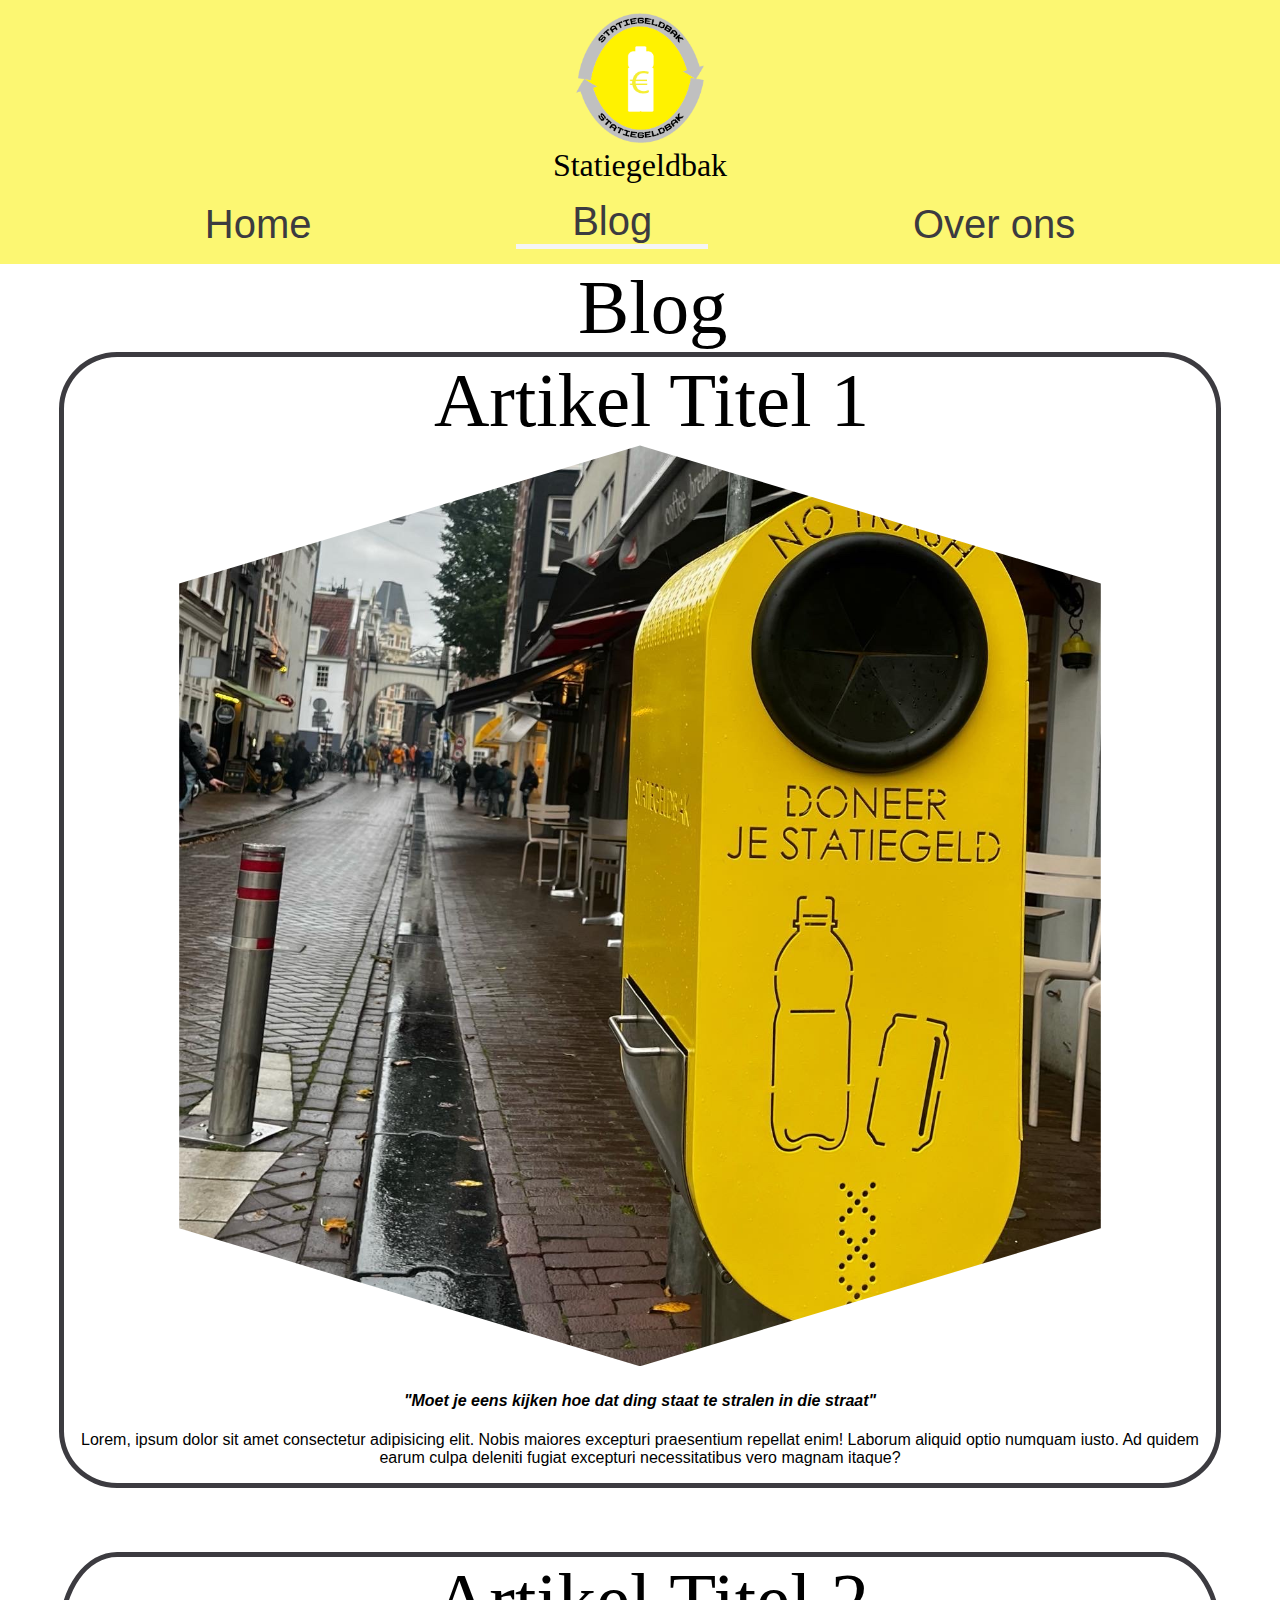
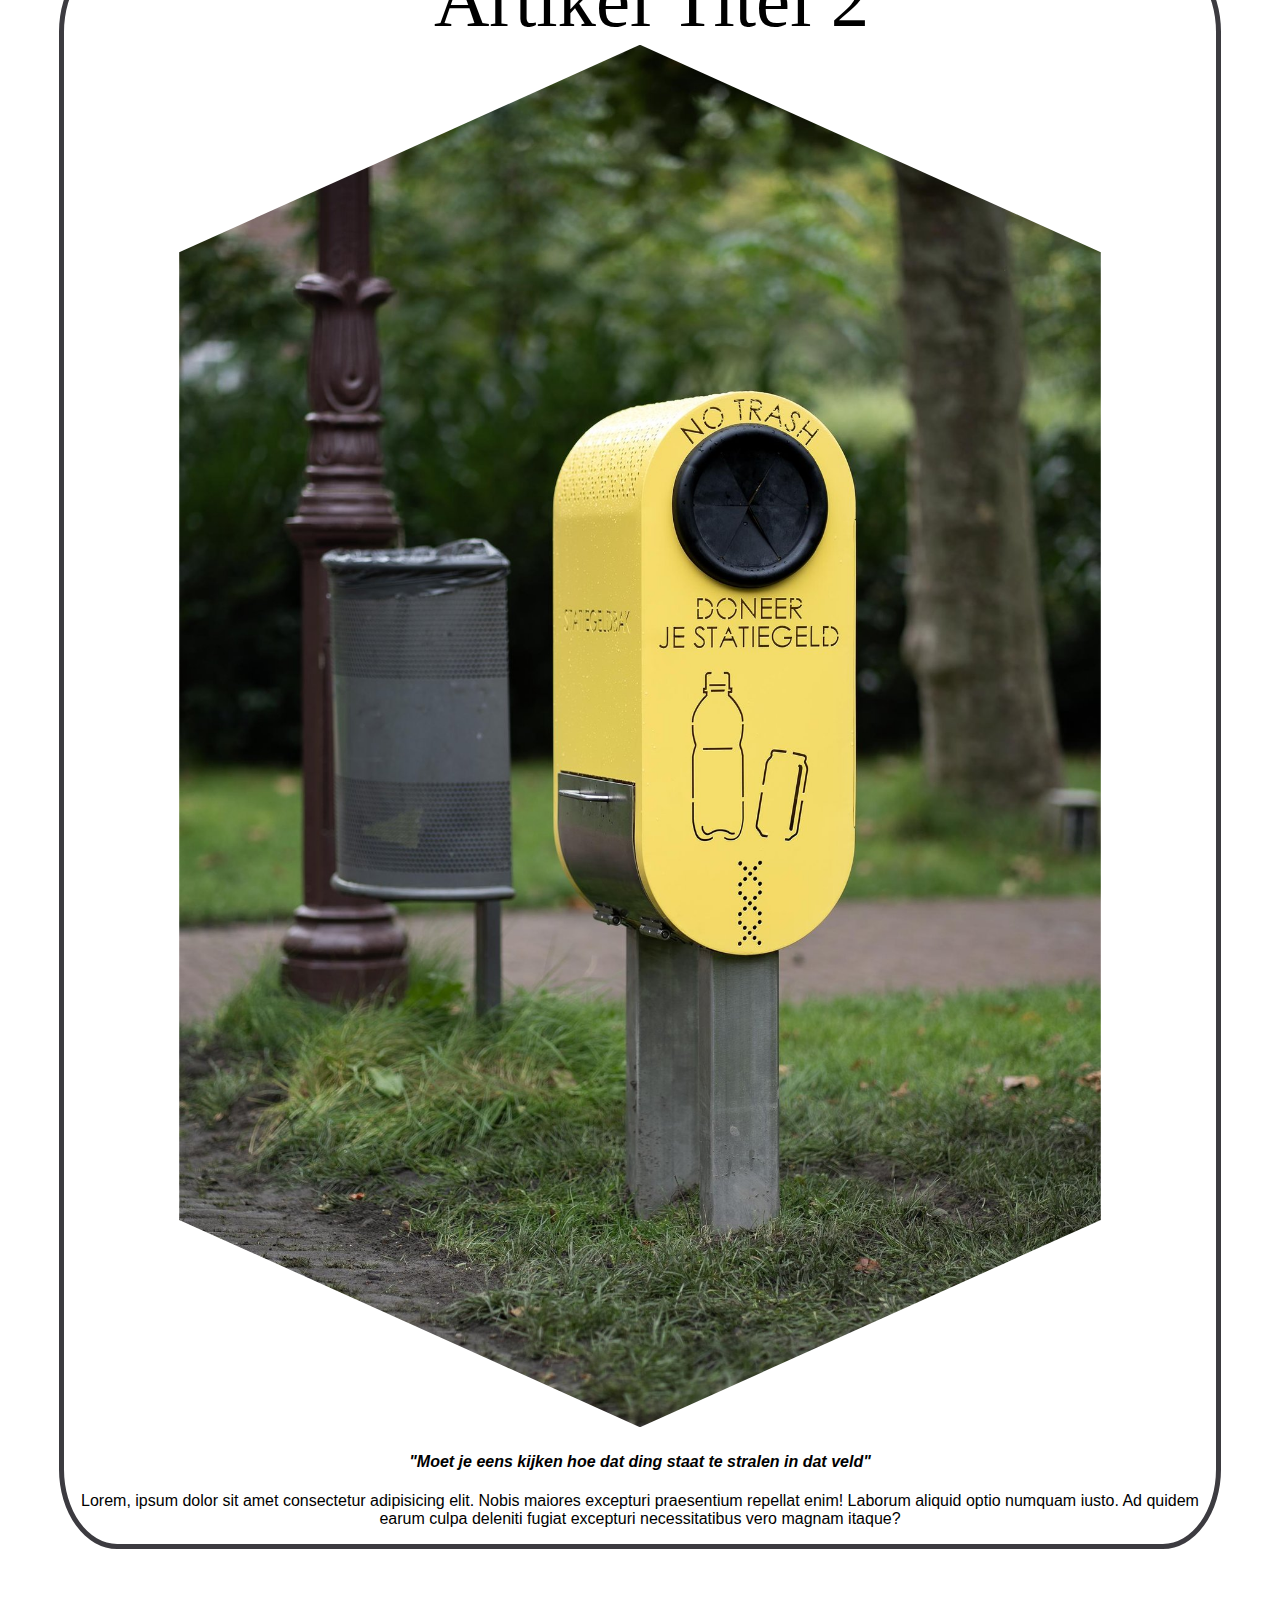
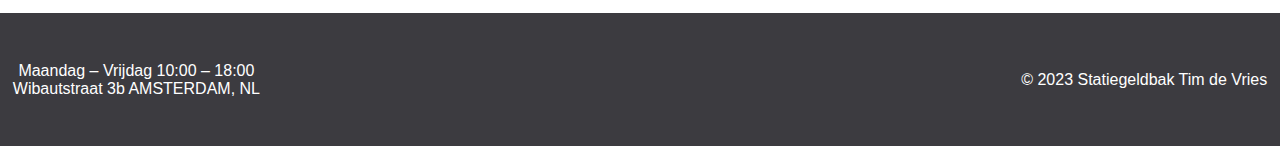
==== blog.html @ 41ce117c "Initial Push" ====
<!DOCTYPE html>
<html lang="en">
  <head>
    <link rel="stylesheet" href="styles.css" />
    <link href="https://fonts.cdnfonts.com/css/pixeboy" rel="stylesheet" />
    <title>Statiegeldbak Homepagina</title>
  </head>
  <body>
    <header>
      <img
        class="Logo_Statiegeldbak"
        src="Images/Logo_Statiegeldbak.png"
        alt="logo Statiegeldbak"
      />
      <br />
      <h1 class="Masthead">Statiegeldbak</h1>
      <nav>
        <a href="index.html">Home</a>
        <a class="active" href="blog.html">Blog</a>
        <a href="about_us.html">Over ons</a>
        <!-- Javascript top navigatie met font awesome icon, komt later
                <a href="javascript:void(0);" class="icon" onclick="myFunction()">
                <i class="fa fa-bars"></i></a>                    
                </li> -->
      </nav>
    </header>

    <main>
      <h1 class="page_masthead">Blog</h1>
      <div class="Article_container">
        <h2 class="Masthead_article">Artikel Titel 1</h2>
        <img
          class="blog_article_image"
          src="Images/statiegeldbak_Straat.jpeg"
        />
        <h4 class="article_description">
          "Moet je eens kijken hoe dat ding staat te stralen in die straat"
        </h4>
        <p>
          Lorem, ipsum dolor sit amet consectetur adipisicing elit. Nobis
          maiores excepturi praesentium repellat enim! Laborum aliquid optio
          numquam iusto. Ad quidem earum culpa deleniti fugiat excepturi
          necessitatibus vero magnam itaque?
        </p>
      </div>

      <div class="Article_container">
        <h2 class="Masthead_article">Artikel Titel 2</h2>
        <img
          class="blog_article_image"
          src="Images/Statiegeldbak_Veld.jpeg"
        />
        <h4 class="article_description">
          "Moet je eens kijken hoe dat ding staat te stralen in dat veld"
        </h4>
        <p>
          Lorem, ipsum dolor sit amet consectetur adipisicing elit. Nobis
          maiores excepturi praesentium repellat enim! Laborum aliquid optio
          numquam iusto. Ad quidem earum culpa deleniti fugiat excepturi
          necessitatibus vero magnam itaque?
        </p>
      </div>
    </main>
    <footer>
      <div class="footer-content">
          <p>
            Maandag – Vrijdag 10:00 – 18:00<br />Wibautstraat 3b AMSTERDAM, NL
          </p>
        <p>&copy; 2023 Statiegeldbak Tim de Vries</p>
      </div>
    </footer>
  </body>
</html>
---- styles.css ----
@import url("https://fonts.cdnfonts.com/css/pixeboy");

html {
  font-family: Verdana, Arial, Helvetica, sans-serif;
}

.Masthead,
.Masthead_article,
.page_masthead {
  font-weight: lighter;
  font-family: "pixeboy";
  margin: 0;
  margin-left: auto;
  margin-right: auto;
}

.page_masthead,
.Masthead_article{
  text-align: center;
  font-size: 6vw;
  padding: 0 0 0 2%;
}

header {
  width: 100%;
  text-align: center;
  background-color: #fcf772;
}

body {
  margin: 0;
}

nav {
  font-family: "Pixeboy", Arial, Helvetica, sans-serif;
  list-style-type: none;
  display: flex;
  margin: 0;
  height: 2em;
  font-size: 2.5em;
  justify-content: space-evenly;
  align-items: center;
}

a.active {
  border-bottom: 5px solid whitesmoke;
  width: 15%;
  text-align: center;
}

li {
  margin-left: 5%;
}

a {
  color: #3c3b40;
  text-decoration: none;
}

img.Logo_Statiegeldbak {
  width: 10%;
  height: auto;
  margin-top: 1%;
}

.main_content_qoute {
  color: #3c3b40;
  font-style: italic;
  font-size: 6vw;
  text-align: center;
  margin-left: auto;
  margin-right: auto;
}

.main_content_qoute_div {
  max-width: 80%;
  margin-left: auto;
  margin-right: auto;
}

h1.section_title {
  font-family: "pixeboy";
  text-align: center;
  color: #3c3b40;
}

img.home_article_thumbnail {
  /* Home page polygon, dented middle design */
  clip-path: polygon(100% 0, 95% 50%, 100% 100%, 0% 100%, 5% 50%,0 0);
  height: 60em;
  width: 90%;
  object-fit: cover;
  margin-left: auto;
  margin-right: auto;
}

.blog_article_image{
  width: 80%;
  height: auto;
  /* Blog page polygon, 6 corner design */
  clip-path: polygon(50% 0%, 100% 15%, 100% 85%, 50% 100%, 0 85%, 0 15%);
}

.Article_container{
  margin-left: auto;
  margin-right: auto;
  margin-bottom: 5%;
  text-align: center;
  border: 5px solid #3c3b40;
  border-radius: 5%;
  width: 90%;
}

.article_showroom {
  position: relative;
  text-align: center;
  background-color: #fcf772;
}

/* Next & previous buttons */
.button_slider_prev,
.button_slider_next {
  position: absolute;
  top: 40.5%;
  width: auto;
  padding: 1vw;
  color: #3c3b40;
  font-weight: bold;
  transition: 0.6s ease;
  font-size: 6vw;
}

/* Position the "previous button" to the left */
.button_slider_prev {
  left: 0;
}

/* Position the "next button" to the right */
.button_slider_next {
  right: 0;
}

/* Fading animation */
.fade {
  animation-name: fade;
  animation-duration: 1s;
}

@keyframes fade {
  from {
    opacity: 0.4;
  }
  to {
    opacity: 1;
  }
}

footer {
  width: 100%;
  text-align: center;
  background-color: #3c3b40;
  color: #fff;
  padding: 20px 0;
}

.footer-content {
  display: flex;
  justify-content: space-between;
  align-items: center;
  max-width: 100%;
  padding: 1vw;
}

.article_description{
  max-width: 80%;
  margin-left: auto;
  margin-right: auto;
  font-family: Verdana, Geneva, Tahoma, sans-serif;
  font-style: italic;
}

a.readMoreLink{
  text-decoration: underline;
}

p.our_mission_text,
p.people_text{
  text-align: left;
  font-style: italic;
  padding: 2%;
  margin: 0;
}

p.people_text{
  font-size: 4vw;
}

img.people_image{
  width: 20vw;
  height: auto;
  object-fit: cover;
  margin:1%;
}

h2.people_name{
  font-family: "pixeboy",Verdana, Geneva, Tahoma, sans-serif;
  margin-left: 2%;
  font-weight: lighter;
}

.people_description_box{
  display: flex;
}
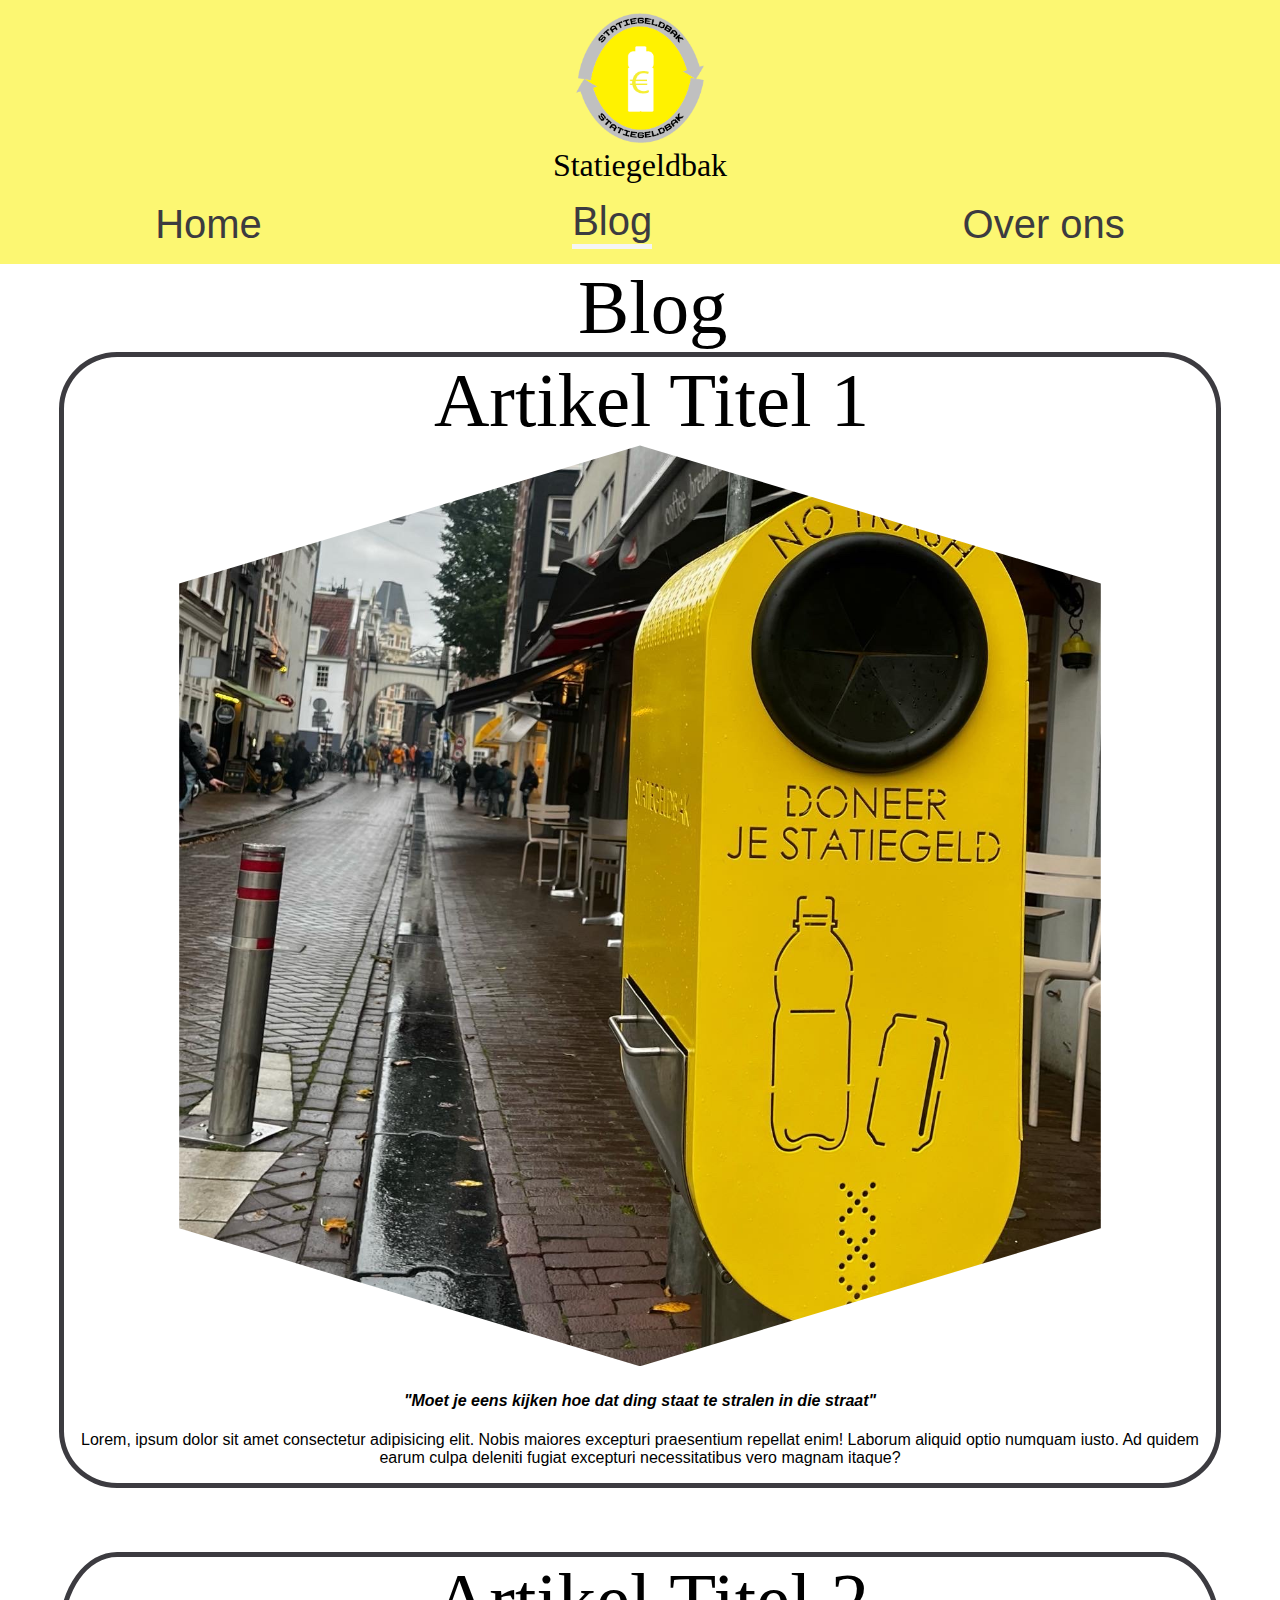
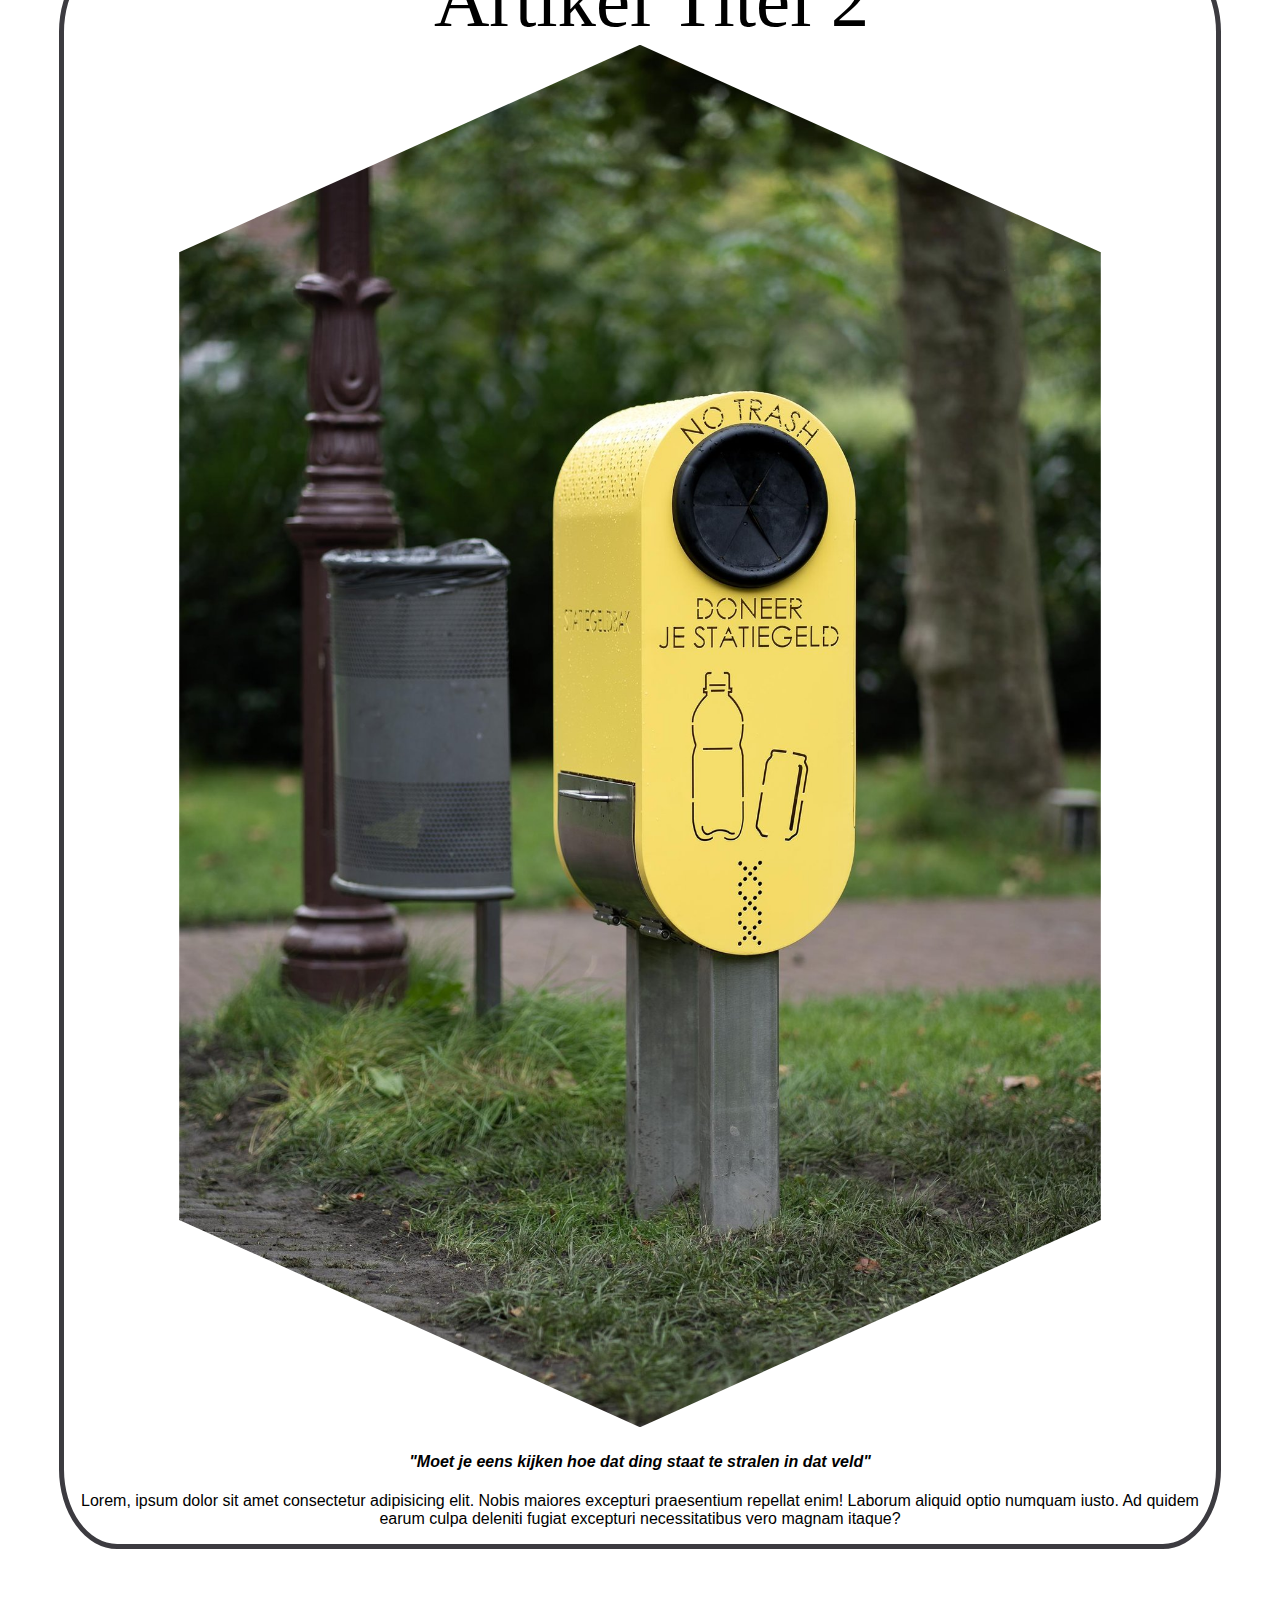
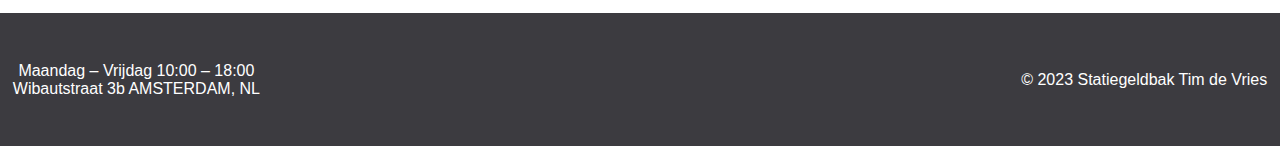
==== commit dc70504f: "changes" ====
--- a/blog.html
+++ b/blog.html
@@ -18,10 +18,6 @@
         <a href="index.html">Home</a>
         <a class="active" href="blog.html">Blog</a>
         <a href="about_us.html">Over ons</a>
-        <!-- Javascript top navigatie met font awesome icon, komt later
-                <a href="javascript:void(0);" class="icon" onclick="myFunction()">
-                <i class="fa fa-bars"></i></a>                    
-                </li> -->
       </nav>
     </header>
 
--- a/styles.css
+++ b/styles.css
@@ -33,18 +33,15 @@
 
 nav {
   font-family: "Pixeboy", Arial, Helvetica, sans-serif;
-  list-style-type: none;
   display: flex;
-  margin: 0;
   height: 2em;
   font-size: 2.5em;
-  justify-content: space-evenly;
+  justify-content: space-around;
   align-items: center;
 }
 
 a.active {
   border-bottom: 5px solid whitesmoke;
-  width: 15%;
   text-align: center;
 }
 
@@ -204,10 +201,11 @@
 
 h2.people_name{
   font-family: "pixeboy",Verdana, Geneva, Tahoma, sans-serif;
-  margin-left: 2%;
+  margin: 0 0 0 2%;
   font-weight: lighter;
 }
 
 .people_description_box{
   display: flex;
+  align-items: center
 }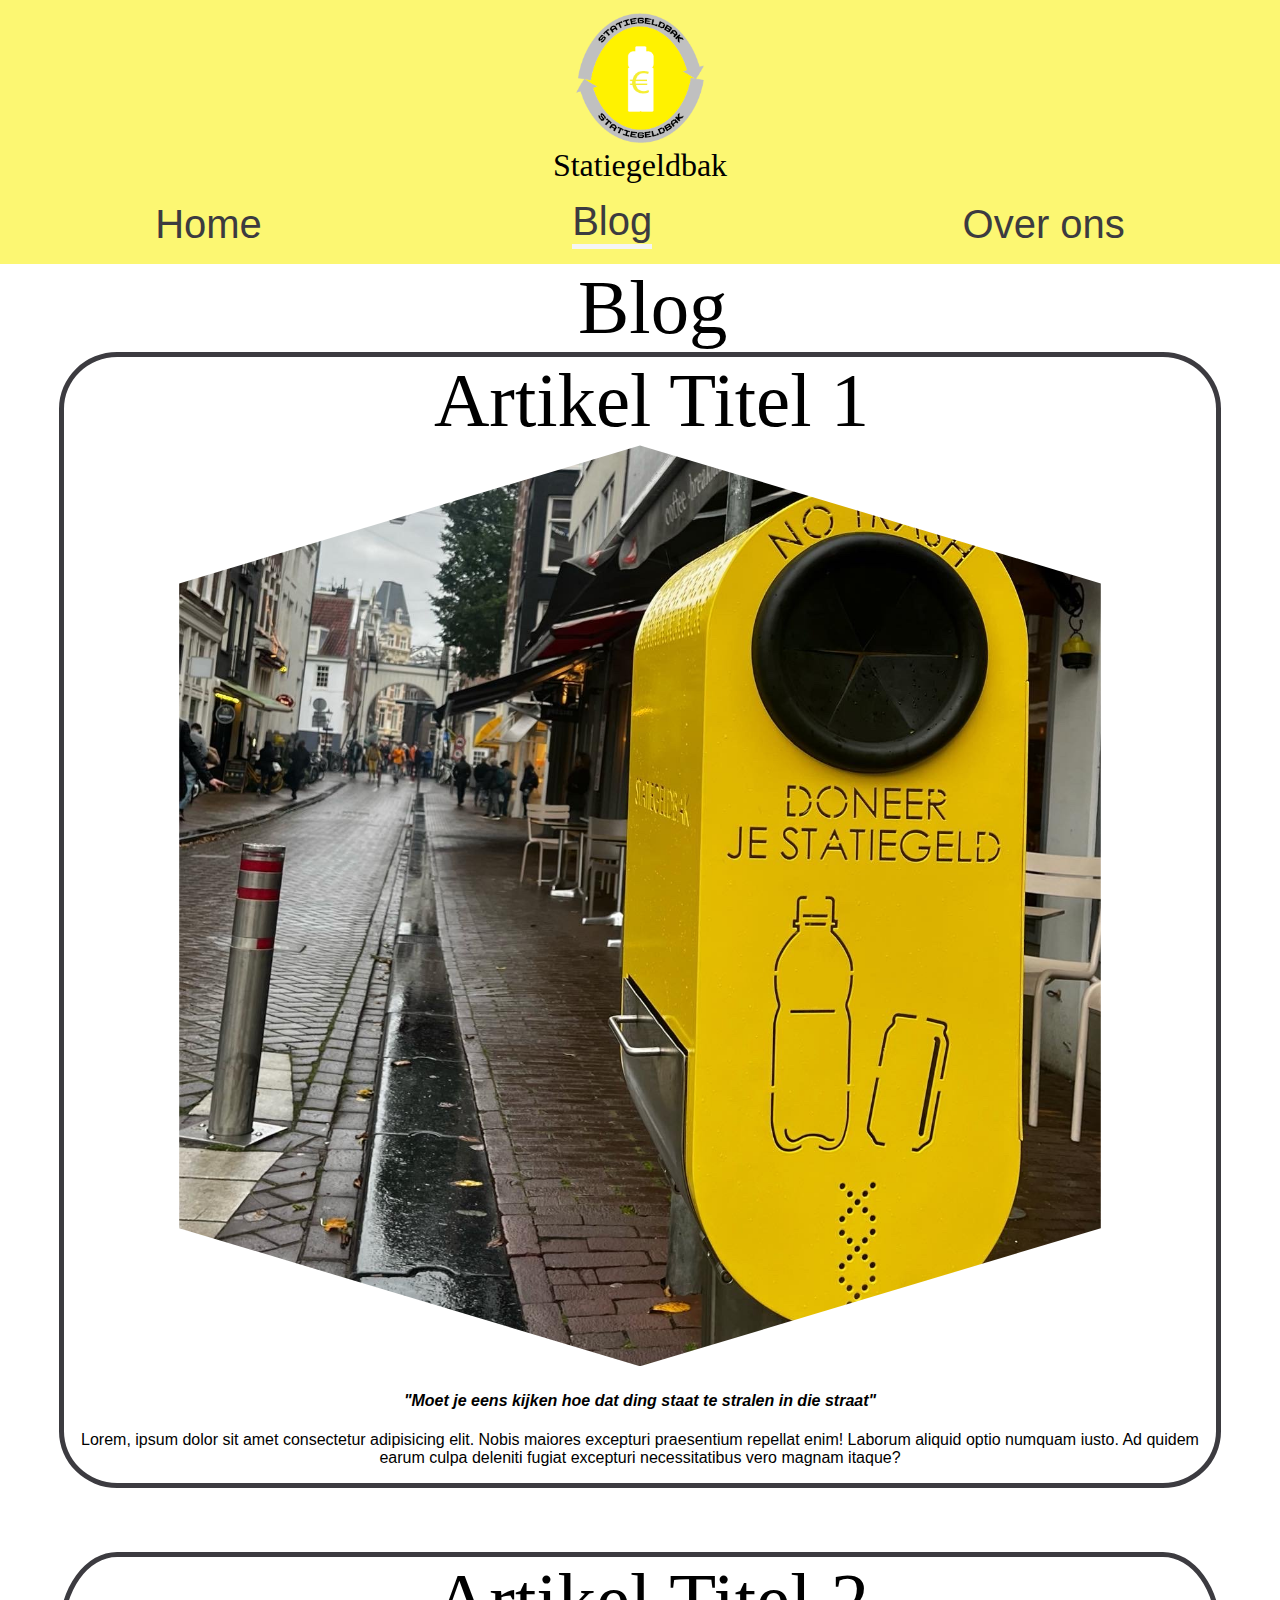
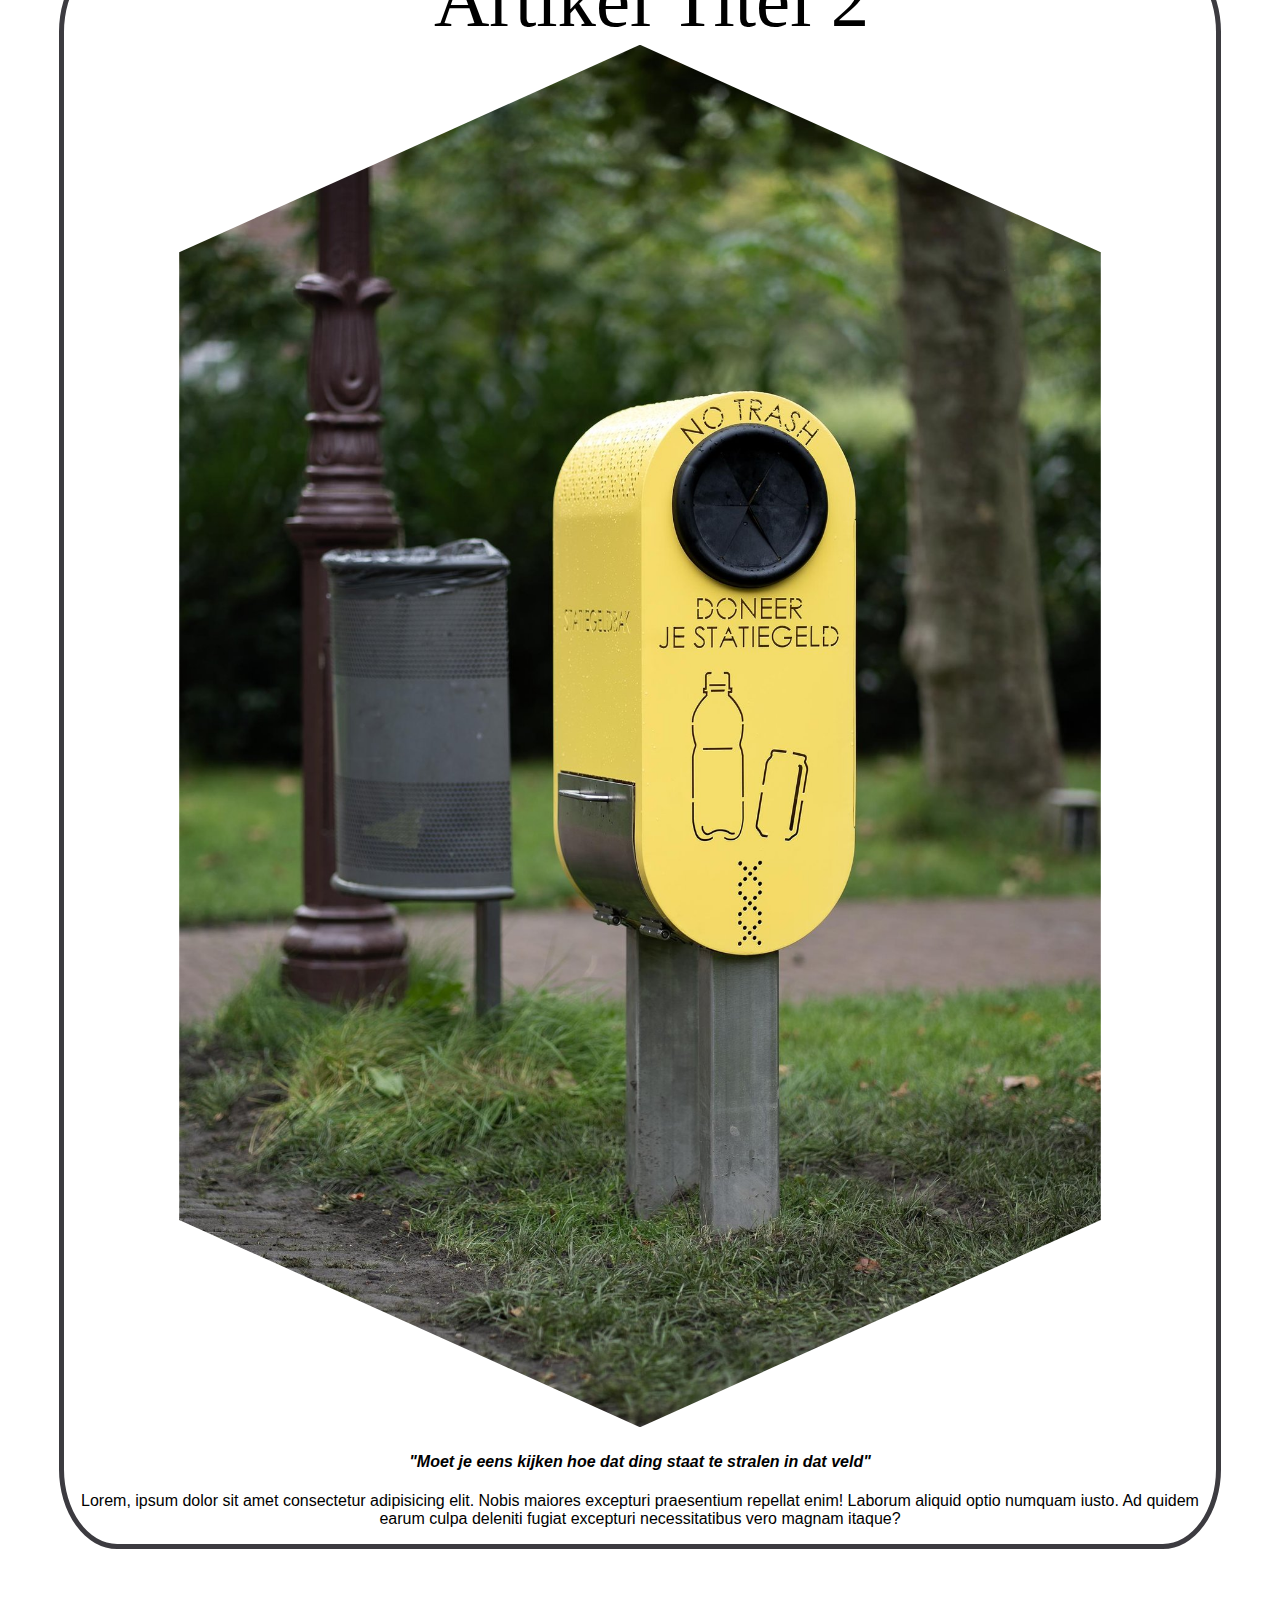
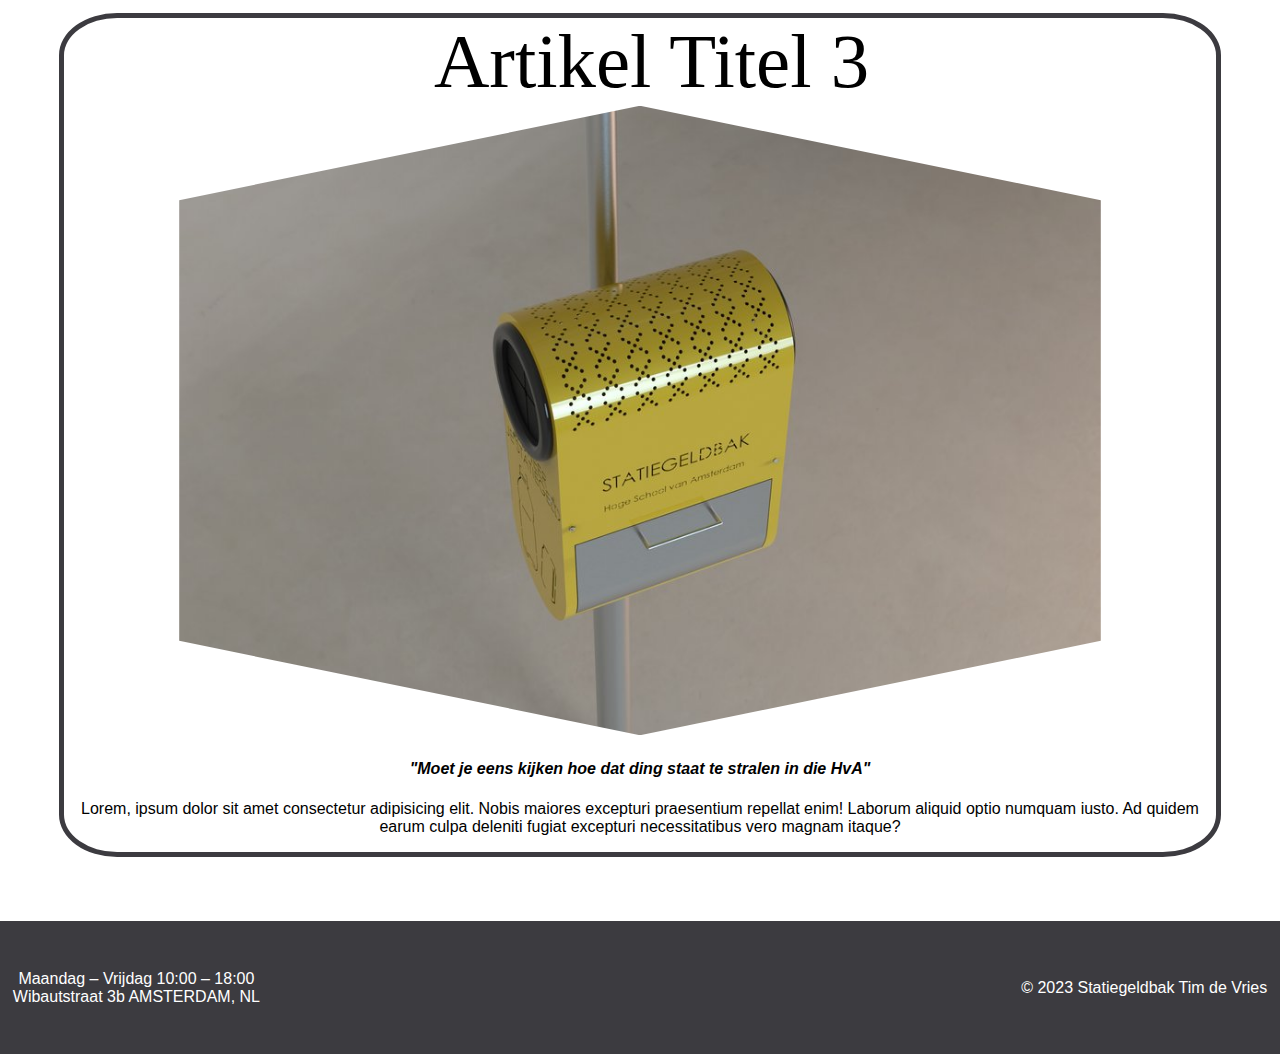
==== commit 1c6e9341: "Update blog.html" ====
--- a/blog.html
+++ b/blog.html
@@ -56,6 +56,23 @@
           necessitatibus vero magnam itaque?
         </p>
       </div>
+
+      <div class="Article_container">
+        <h2 class="Masthead_article">Artikel Titel 3</h2>
+        <img
+          class="blog_article_image"
+          src="Images/StatiebakHvA.jpg"
+        />
+        <h4 class="article_description">
+          "Moet je eens kijken hoe dat ding staat te stralen in die HvA"
+        </h4>
+        <p>
+          Lorem, ipsum dolor sit amet consectetur adipisicing elit. Nobis
+          maiores excepturi praesentium repellat enim! Laborum aliquid optio
+          numquam iusto. Ad quidem earum culpa deleniti fugiat excepturi
+          necessitatibus vero magnam itaque?
+        </p>
+      </div>
     </main>
     <footer>
       <div class="footer-content">
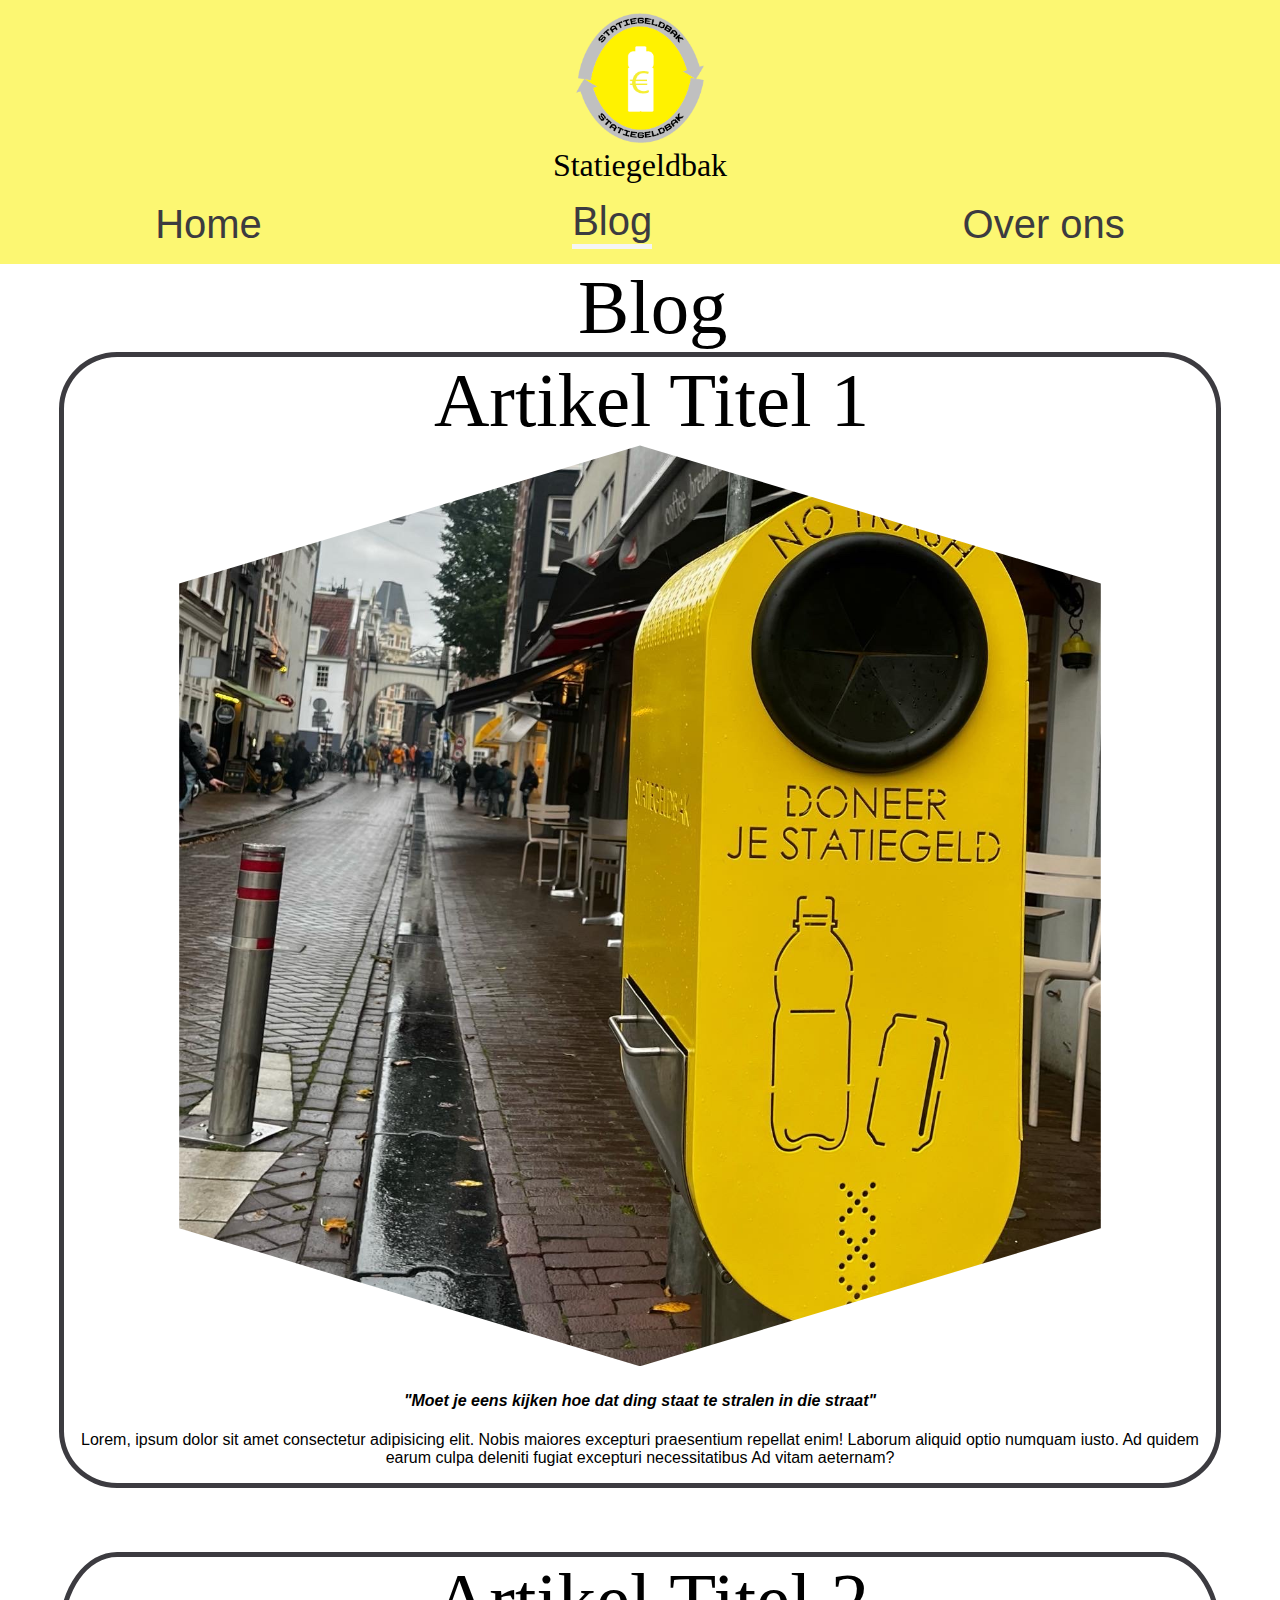
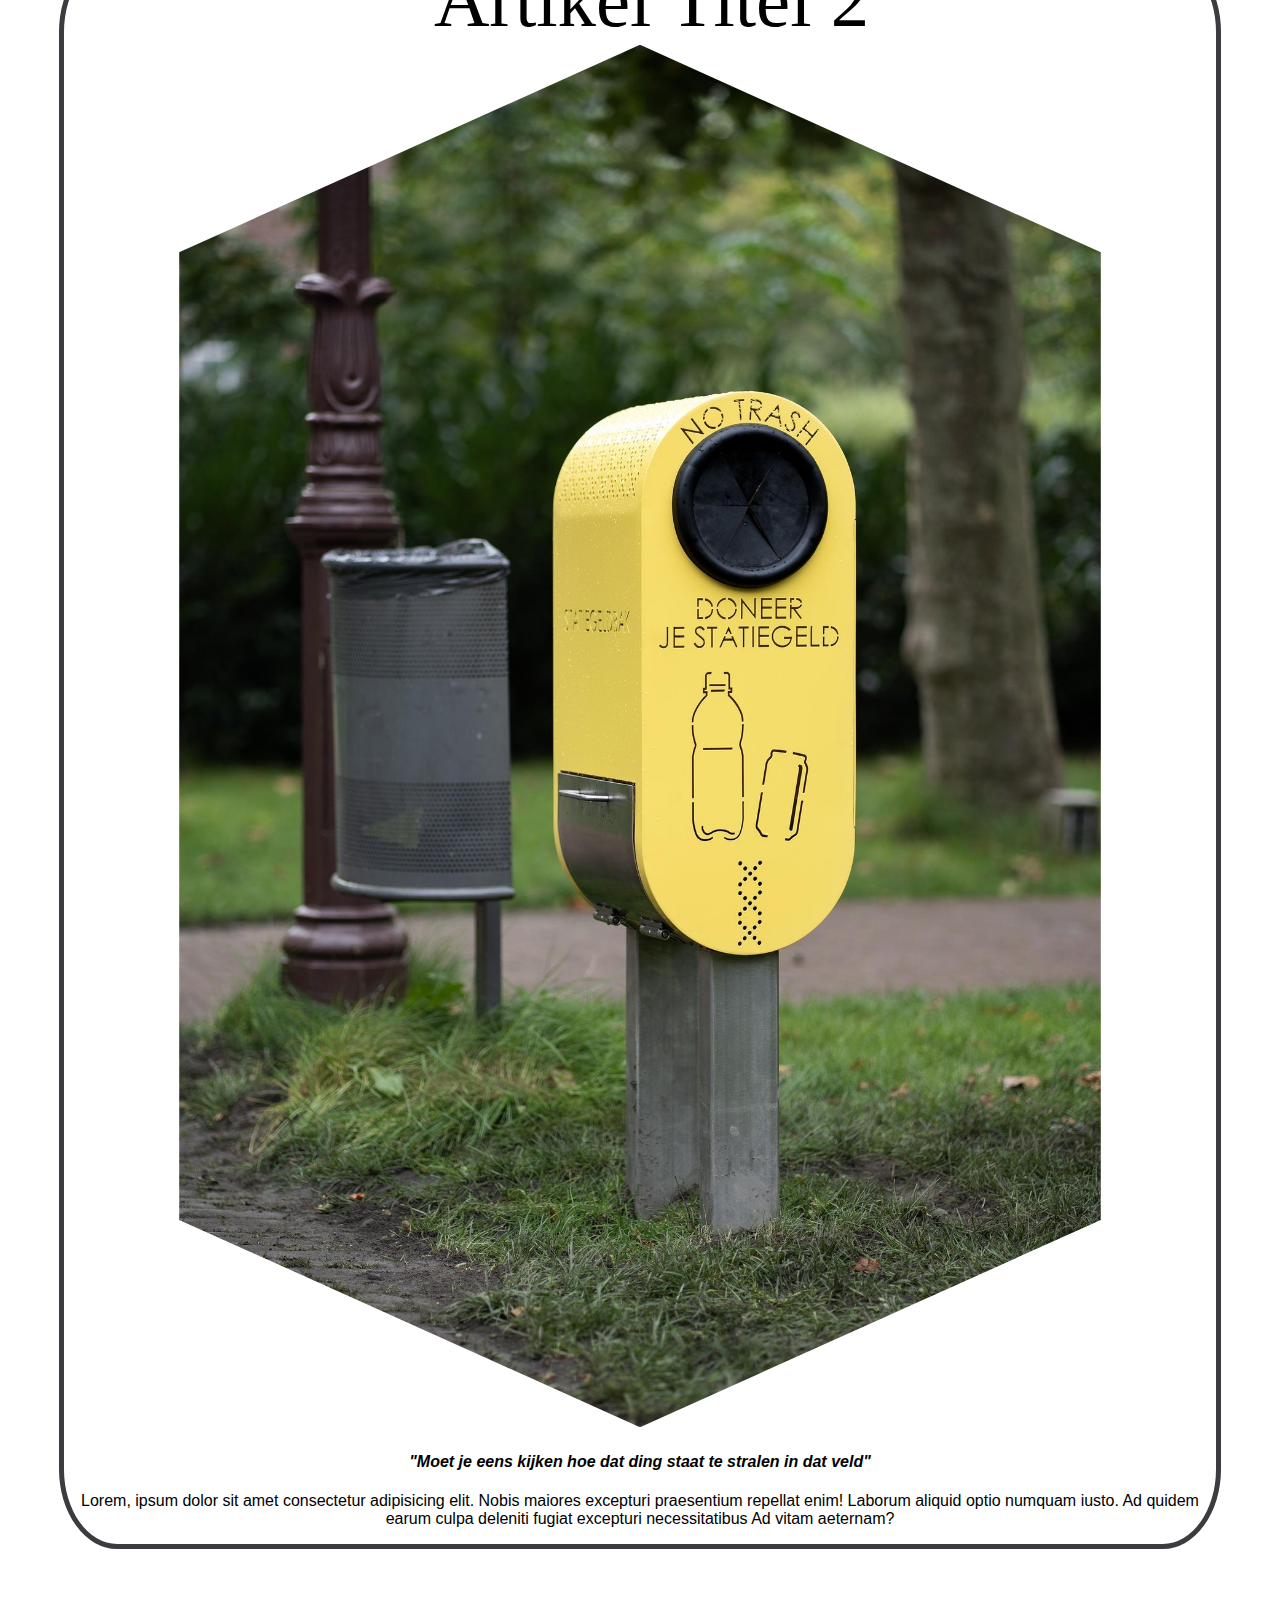
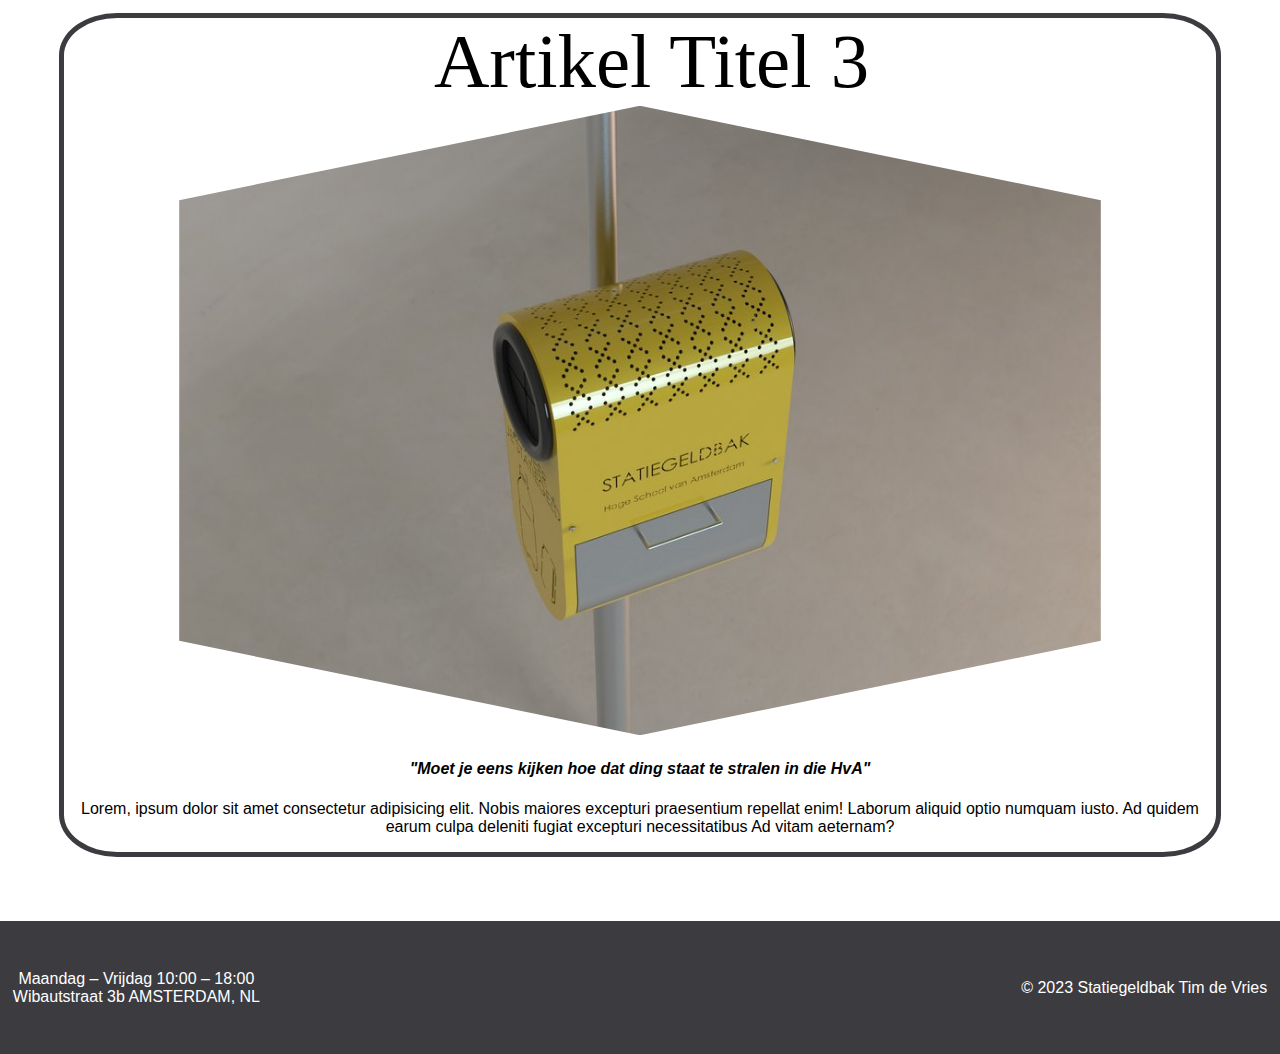
==== commit bb9ab9e8: "Update blog.html" ====
--- a/blog.html
+++ b/blog.html
@@ -36,7 +36,7 @@
           Lorem, ipsum dolor sit amet consectetur adipisicing elit. Nobis
           maiores excepturi praesentium repellat enim! Laborum aliquid optio
           numquam iusto. Ad quidem earum culpa deleniti fugiat excepturi
-          necessitatibus vero magnam itaque?
+          necessitatibus Ad vitam aeternam?
         </p>
       </div>
 
@@ -53,7 +53,7 @@
           Lorem, ipsum dolor sit amet consectetur adipisicing elit. Nobis
           maiores excepturi praesentium repellat enim! Laborum aliquid optio
           numquam iusto. Ad quidem earum culpa deleniti fugiat excepturi
-          necessitatibus vero magnam itaque?
+          necessitatibus Ad vitam aeternam?
         </p>
       </div>
 
@@ -70,7 +70,7 @@
           Lorem, ipsum dolor sit amet consectetur adipisicing elit. Nobis
           maiores excepturi praesentium repellat enim! Laborum aliquid optio
           numquam iusto. Ad quidem earum culpa deleniti fugiat excepturi
-          necessitatibus vero magnam itaque?
+          necessitatibus Ad vitam aeternam?
         </p>
       </div>
     </main>
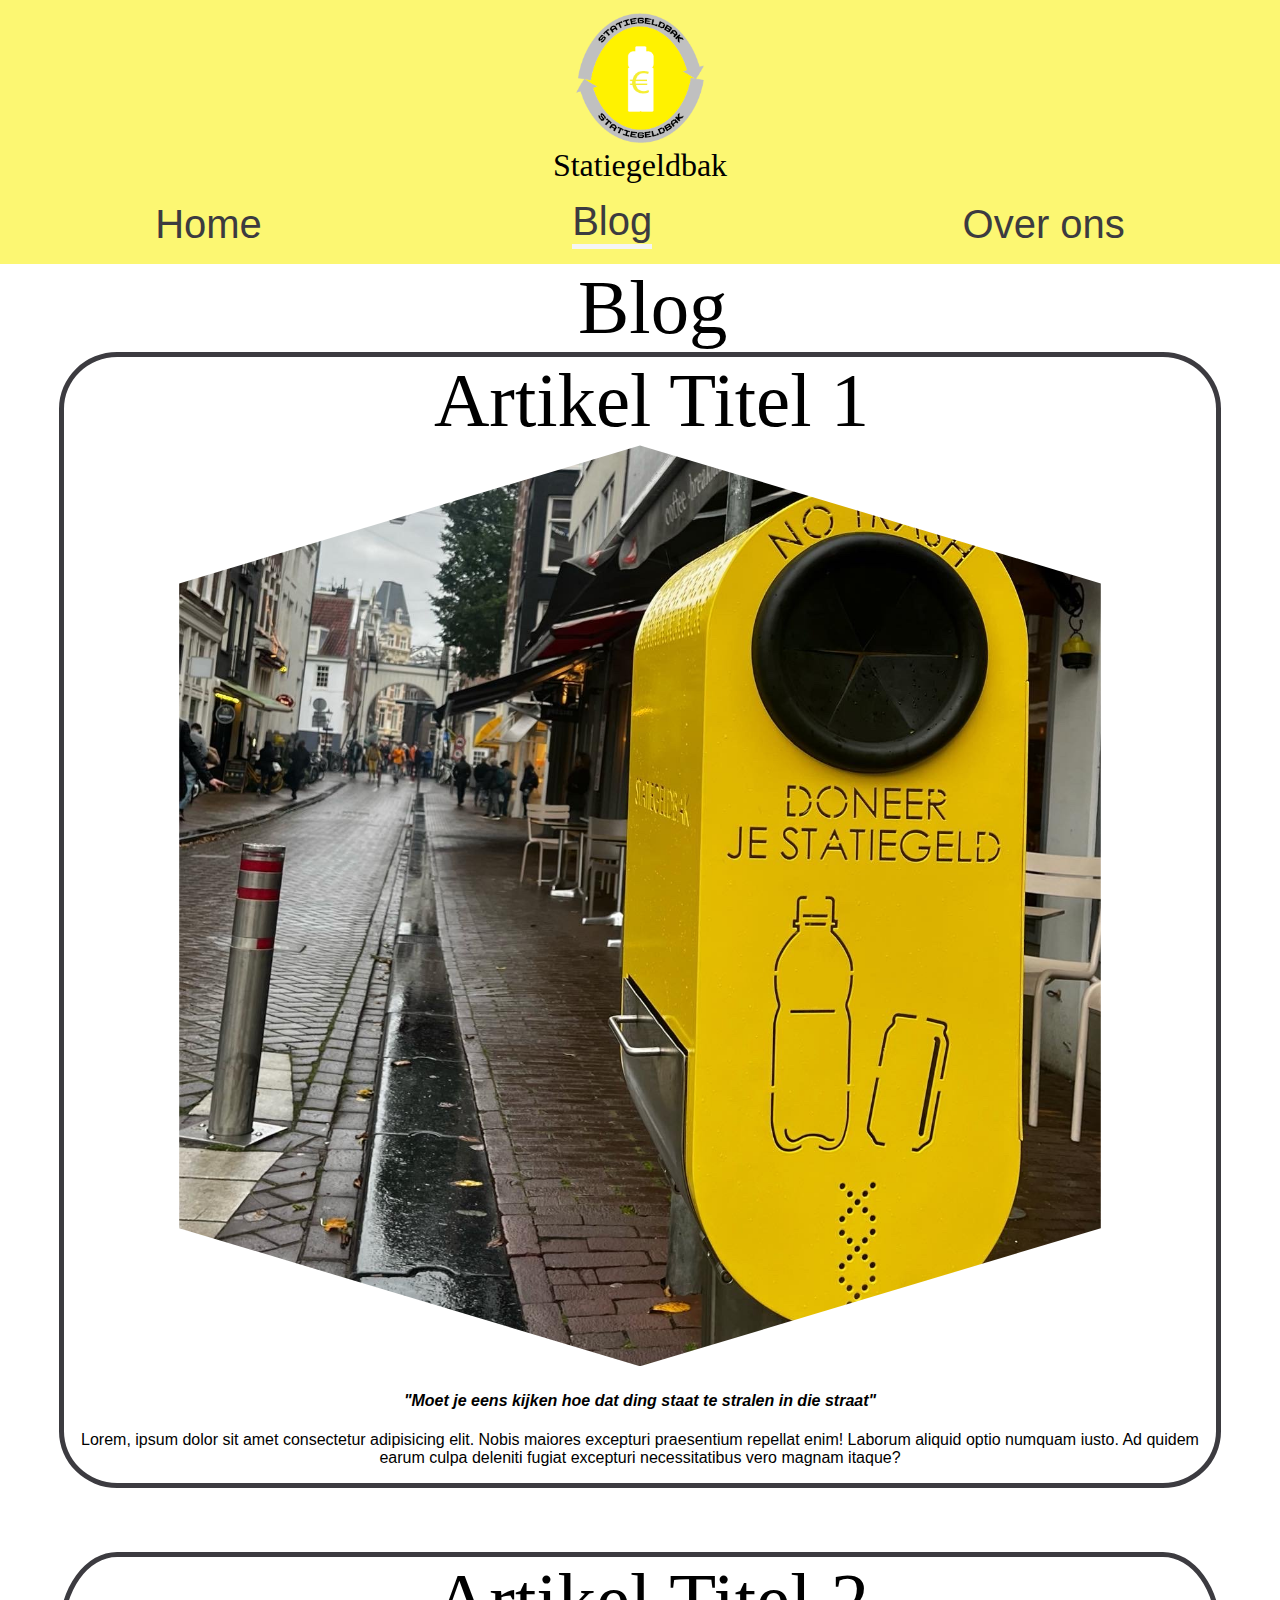
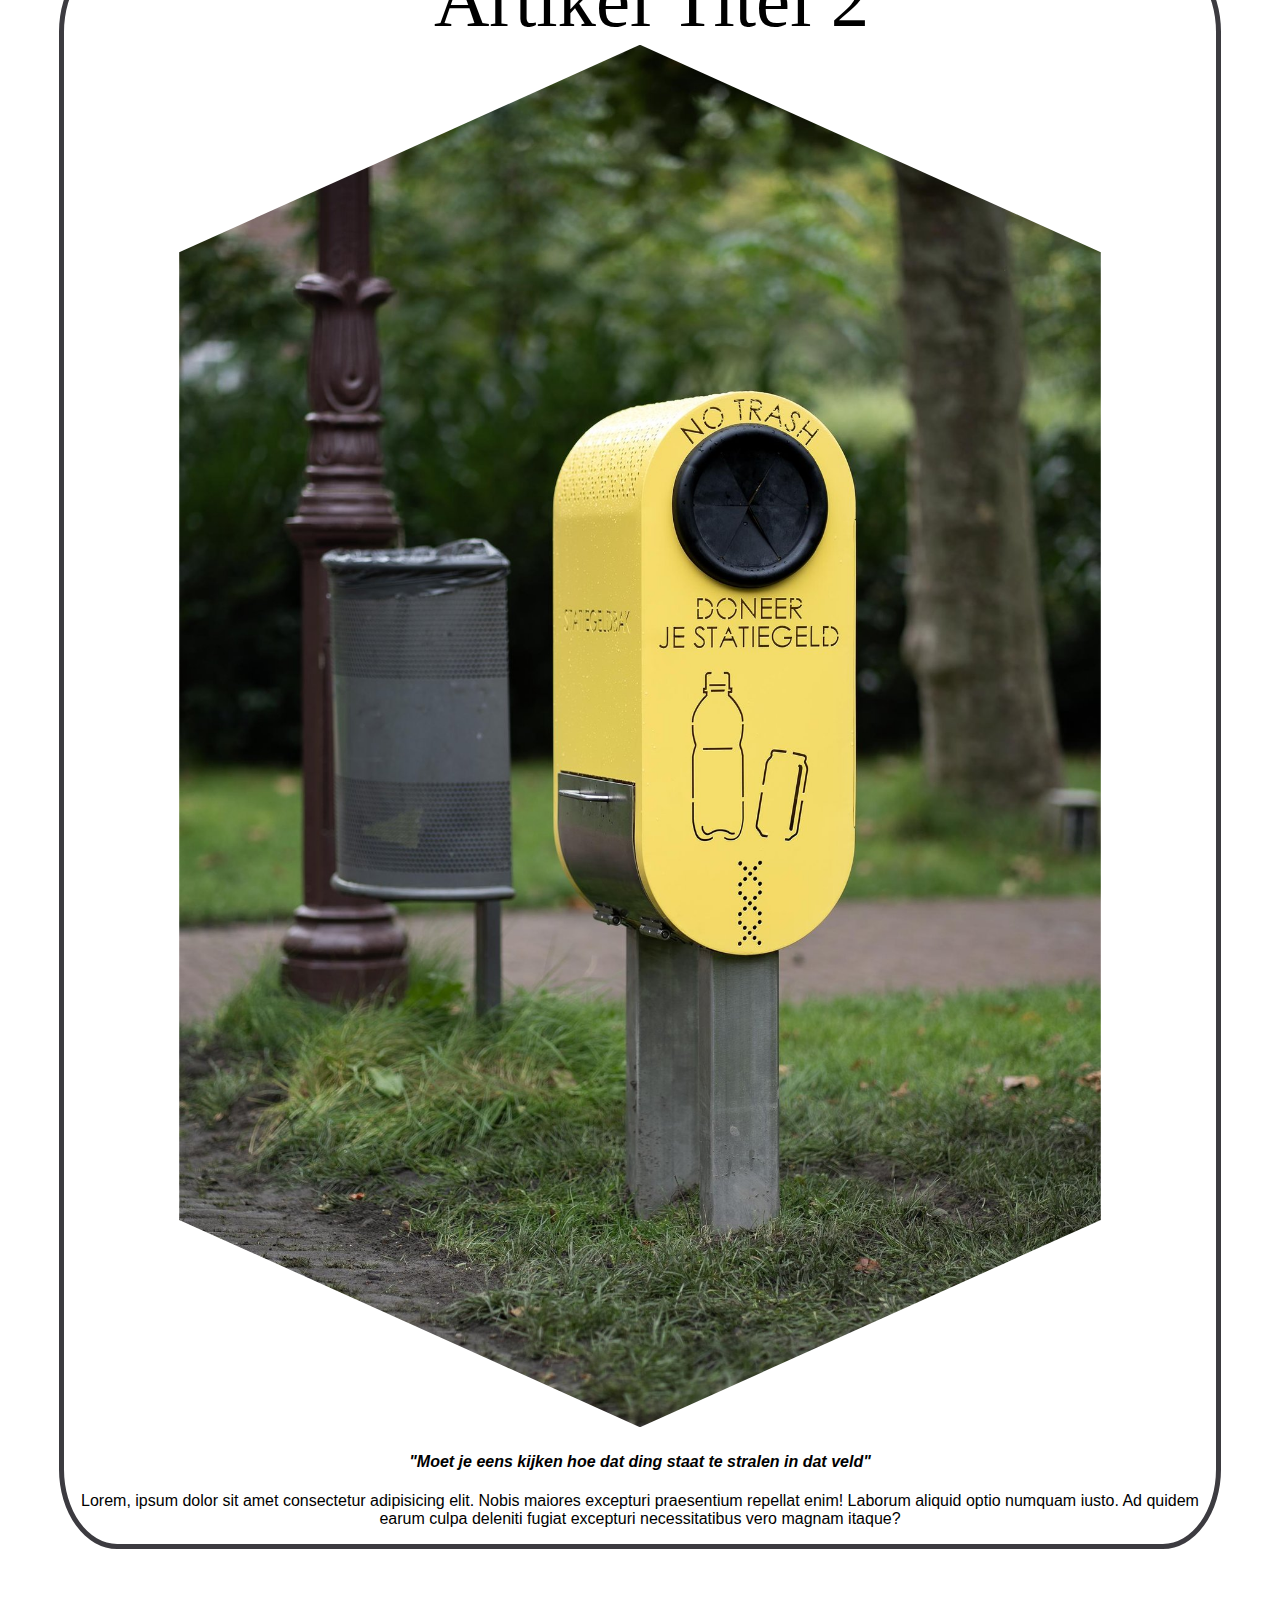
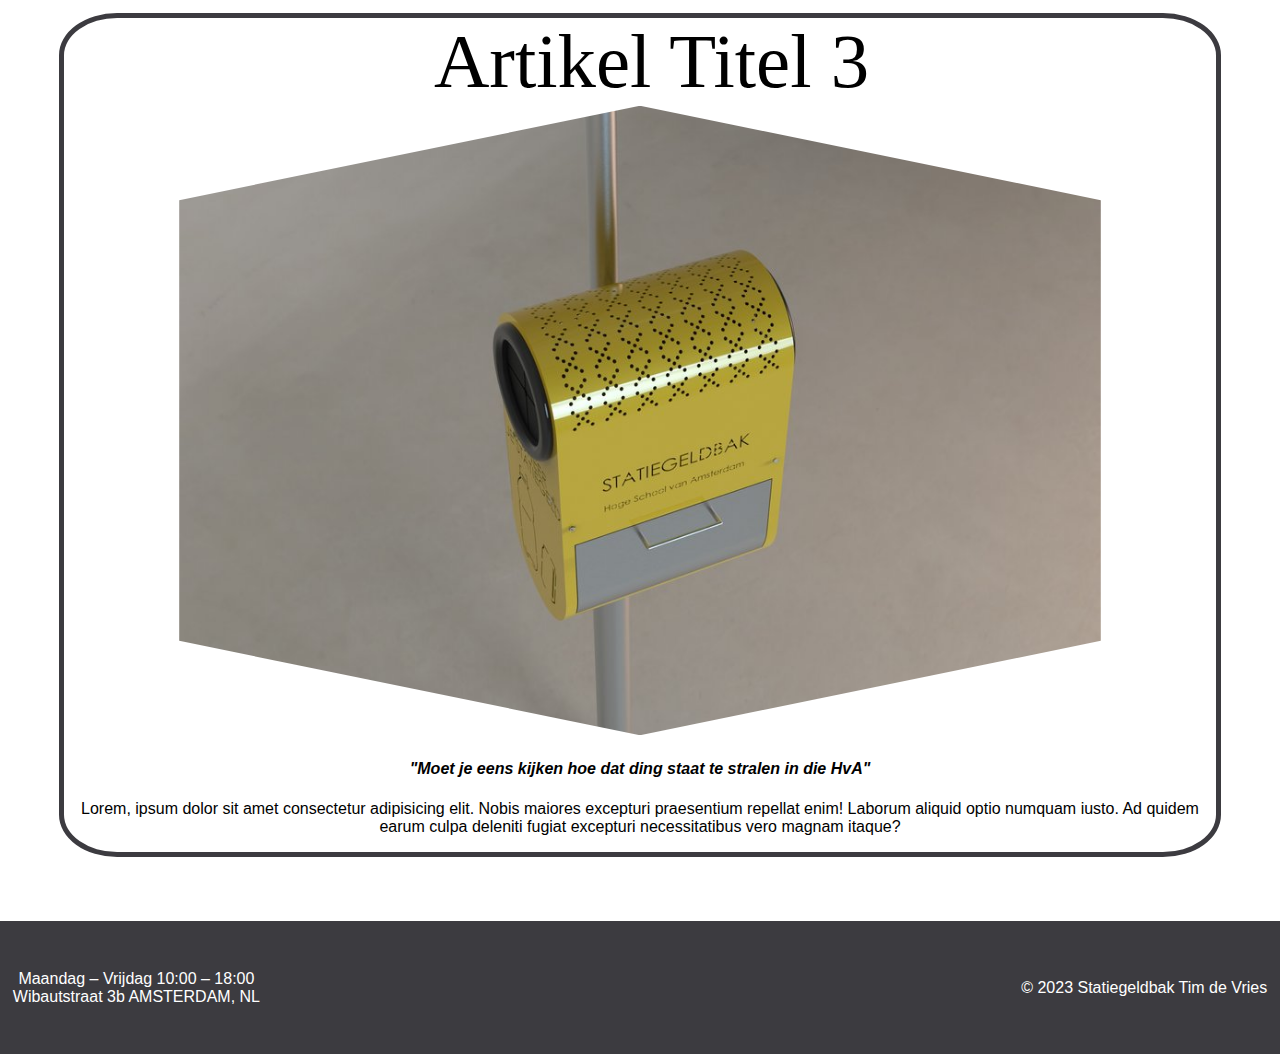
==== commit 6c34b2ee: "last update" ====
--- a/blog.html
+++ b/blog.html
@@ -28,6 +28,7 @@
         <img
           class="blog_article_image"
           src="Images/statiegeldbak_Straat.jpeg"
+          alt="statiegeldbak straat"
         />
         <h4 class="article_description">
           "Moet je eens kijken hoe dat ding staat te stralen in die straat"
@@ -36,7 +37,7 @@
           Lorem, ipsum dolor sit amet consectetur adipisicing elit. Nobis
           maiores excepturi praesentium repellat enim! Laborum aliquid optio
           numquam iusto. Ad quidem earum culpa deleniti fugiat excepturi
-          necessitatibus Ad vitam aeternam?
+          necessitatibus vero magnam itaque?
         </p>
       </div>
 
@@ -45,6 +46,7 @@
         <img
           class="blog_article_image"
           src="Images/Statiegeldbak_Veld.jpeg"
+          alt="statiegeldbak veld"
         />
         <h4 class="article_description">
           "Moet je eens kijken hoe dat ding staat te stralen in dat veld"
@@ -53,7 +55,7 @@
           Lorem, ipsum dolor sit amet consectetur adipisicing elit. Nobis
           maiores excepturi praesentium repellat enim! Laborum aliquid optio
           numquam iusto. Ad quidem earum culpa deleniti fugiat excepturi
-          necessitatibus Ad vitam aeternam?
+          necessitatibus vero magnam itaque?
         </p>
       </div>
 
@@ -62,6 +64,7 @@
         <img
           class="blog_article_image"
           src="Images/StatiebakHvA.jpg"
+          alt="statiegeldbak HvA"
         />
         <h4 class="article_description">
           "Moet je eens kijken hoe dat ding staat te stralen in die HvA"
@@ -70,7 +73,7 @@
           Lorem, ipsum dolor sit amet consectetur adipisicing elit. Nobis
           maiores excepturi praesentium repellat enim! Laborum aliquid optio
           numquam iusto. Ad quidem earum culpa deleniti fugiat excepturi
-          necessitatibus Ad vitam aeternam?
+          necessitatibus vero magnam itaque?
         </p>
       </div>
     </main>
